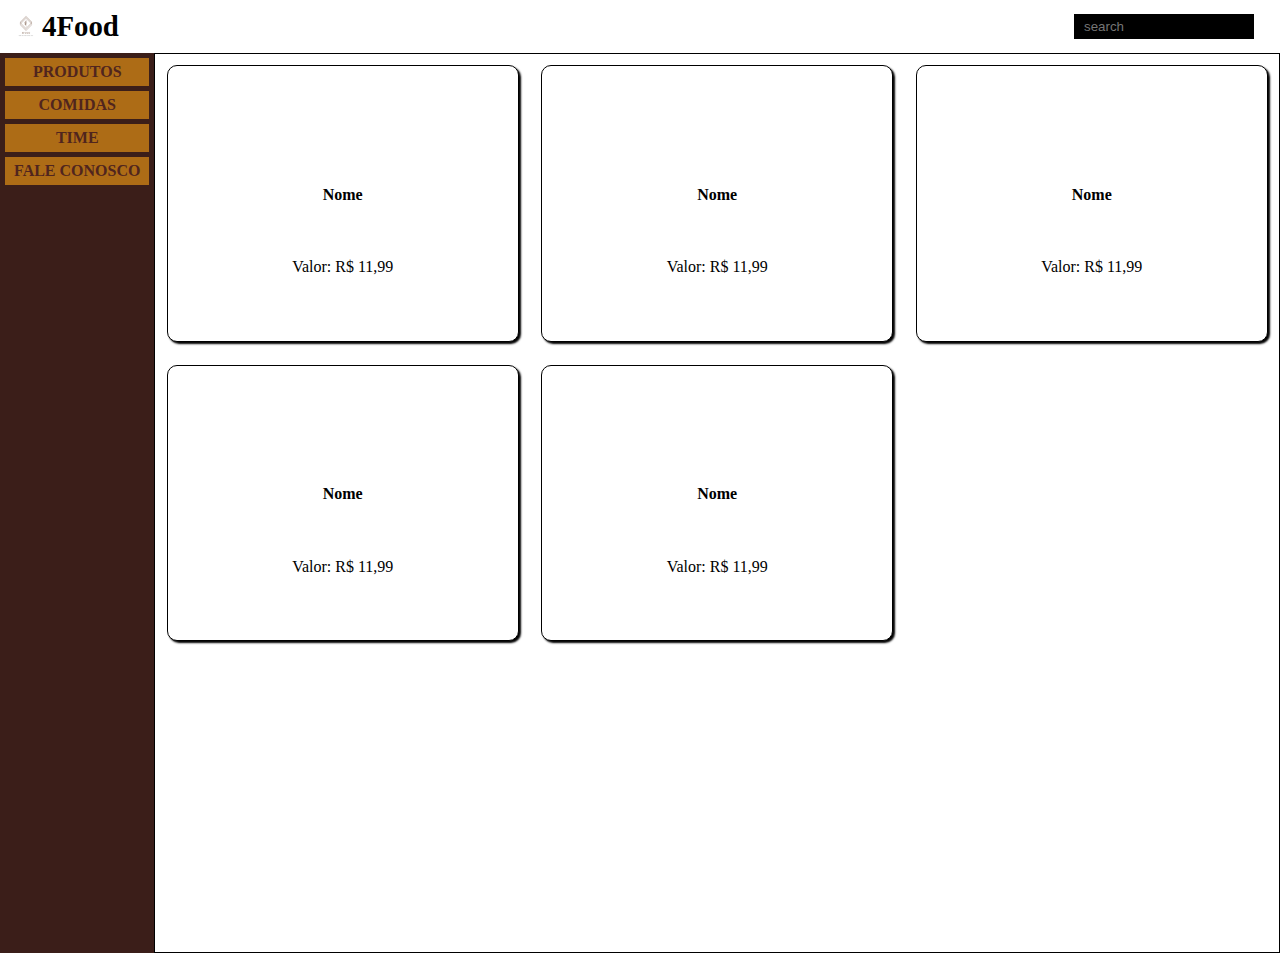
==== projeto-landing/aba-comidas/comidas.html @ b363704c "projeto atualizado" ====
<!DOCTYPE html>
<html lang="en">
<head>
    <meta charset="UTF-8">
    <meta http-equiv="X-UA-Compatible" content="IE=edge">
    <meta name="viewport" content="width=device-width, initial-scale=1.0">
    <title>Comidas</title>
    <link rel="stylesheet" href="style.css">
</head>
<body>
    
    <header class="home-header">
        <div>
            <a href="../index.html">
                <img src="../img/Logos/4food.png" alt="logo">
                <h2>4Food</h2>
            </a>
            
        </div>
        <div>
            <input type="text" class="header-input" placeholder="search">
        </div>

    </header>

    <div class="home-container">
        <nav class="home-container-nav">
            <a href="./aba-produtos/produtos.html"><div>PRODUTOS</div></a>
            <a href="./aba-comidas/comidas.html"><div>COMIDAS</div></a>
            <a href="./aba-time/time.html"><div>TIME</div></a>
            <a href="./aba-faleconosco/faleconosco.html"><div>FALE CONOSCO</div></a>
           
            
        </nav >

        <main class="container-produtos">

                <div class="cards-produtos">
                    <img src="/" alt="">
                    <p><strong>Nome</strong></p>
                    <p>Valor: R$ 11,99</p> 
                </div>

                <div class="cards-produtos">
                    <img src="./img/Produtos/azeite.jpg" alt="">
                    <p><strong>Nome</strong></p>
                    <p>Valor: R$ 11,99</p> 
                </div>

                <div class="cards-produtos">
                    <img src="./img/Produtos/azeite.jpg" alt="">
                    <p><strong>Nome</strong></p>
                    <p>Valor: R$ 11,99</p>
                </div>

                <div class="cards-produtos">
                    <img src="./img/Produtos/azeite.jpg" alt="">
                    <p><strong>Nome</strong></p>
                    <p>Valor: R$ 11,99</p>
                </div>

                <div class="cards-produtos">
                    <img src="./img/Produtos/azeite.jpg" alt="">
                    <p><strong>Nome</strong></p>
                    <p>Valor: R$ 11,99</p>
                </div>

        </main>


        

    </div>
    
</body>
</html>
---- projeto-landing/aba-comidas/style.css ----
*{
    Padding: 0;
    Margin: 0;
    text-decoration: none;
    outline: 0
}

/* CSS GERAL */
Body{
    /* background-color: silver; */
    background-image: url("./img/Logos/4food.png");
    background-repeat: no-repeat;
    background-size: cover;
    color: white;
    height: 100vh;

}

/* HEADER */

.home-header{
    display: flex;
    background-color:white;
    padding: 10px;
    justify-content:space-between;
    flex-wrap: wrap;
    
}

.home-header div{
    color: black;
    display: flex;
    align-items: center;
    margin-right: 1rem;
}

.home-header a{
    display: flex;
    color: black;
    font-size: 1.2rem;
}

.home-header a:hover{
    color: rgb(173, 108, 22);
    transition: all 0.5s ease-in-out;
}

.home-header img{
    height: 2rem
}

.header-input{
    border: none;
    background-color: black;
    color:silver;
    padding: 5px 10px;
    width: 300px;
    max-width: 10rem;
}

/* INNER */

.home-container{
    display: flex;
    height: 100vh;
    
}

.home-container-nav{
    background-color: rgb(59, 30, 25);
    width: 11rem;
    height: 100vh;
}

.home-container-nav div{
    font-size: 1rem;
    margin: 5px;
    text-align: center;
    align-items: center;
    padding: 5px;
    background-color: rgb(173, 108, 22);
    color: rgb(80, 37, 30);
    font-weight: bold;
}

.home-container-nav a div:hover{
    font-size: 1.1rem;
    color: rgb(36, 22, 5);
    transition: all 0.5s ease-in-out;
}

.home-container-site{
    padding: 1rem;
}
.cards-produtos{
    border: 1px solid black;
    display: flex;
    border: 1px solid black;
    flex-direction: column;
    justify-content: space-evenly;
    text-align: center;
    align-items: center;
    padding: 10px 0px;
    box-shadow: 2px 2px 2px black;
    color: black;
    border-radius: 10px;
    margin: .7rem;
    background-color: white;
}

.cards-produtos img{
 
   
}

.cards-produtos button{
width: 50%;
align-items: center;

}
.container-produtos{

    border: 1px solid black;
    width: 100%;
    display: grid;
    grid-template-columns: 1fr 1fr 1fr ;
    grid-template-rows: 1fr 1fr 1fr;
}

#card-comprar{
    font-size: .9rem;
    margin: 5px;
    text-align: center;
    align-items: center;
    padding: 5px;
    background-color: rgb(173, 108, 22);
    color: rgb(80, 37, 30);
    font-weight: bold;
}

#card-comprar:hover{
    font-size: 1rem;
    color: rgb(36, 22, 5);
    transition: all 0.5s ease-in-out;
}



/* FOOTER */
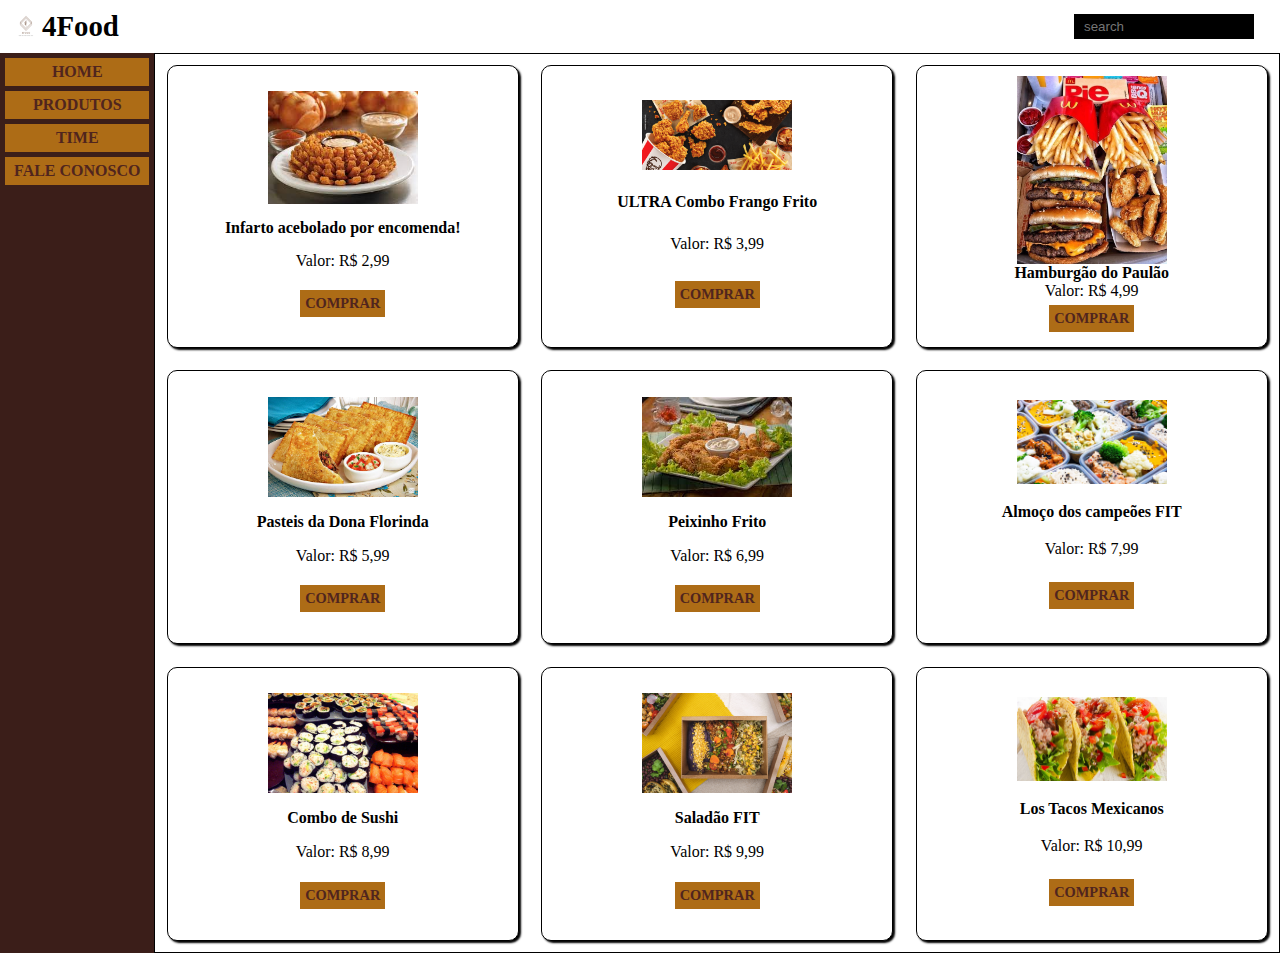
==== commit 7727c1e5: "todos os nomes e imagens em todas as páginas corretos" ====
--- a/projeto-landing/aba-comidas/comidas.html
+++ b/projeto-landing/aba-comidas/comidas.html
@@ -25,10 +25,10 @@
 
     <div class="home-container">
         <nav class="home-container-nav">
-            <a href="./aba-produtos/produtos.html"><div>PRODUTOS</div></a>
-            <a href="./aba-comidas/comidas.html"><div>COMIDAS</div></a>
-            <a href="./aba-time/time.html"><div>TIME</div></a>
-            <a href="./aba-faleconosco/faleconosco.html"><div>FALE CONOSCO</div></a>
+            <a href="../index.html"><div>HOME</div></a>
+            <a href="../aba-produtos/produtos.html"><div>PRODUTOS</div></a>
+            <a href="../aba-time/time.html"><div>TIME</div></a>
+            <a href="../aba-faleconosco/faleconosco.html"><div>FALE CONOSCO</div></a>
            
             
         </nav >
@@ -36,33 +36,66 @@
         <main class="container-produtos">
 
                 <div class="cards-produtos">
-                    <img src="/" alt="">
-                    <p><strong>Nome</strong></p>
-                    <p>Valor: R$ 11,99</p> 
+                    <img src="../img/Comidas/cebolaFrita.png" alt="">
+                    <p><strong>Infarto acebolado por encomenda!</strong></p>
+                    <p>Valor: R$ 2,99</p>
+                    <a href="comprarOK.html" id="card-comprar">COMPRAR</a>   
                 </div>
 
                 <div class="cards-produtos">
-                    <img src="./img/Produtos/azeite.jpg" alt="">
-                    <p><strong>Nome</strong></p>
-                    <p>Valor: R$ 11,99</p> 
+                    <img src="../img/Comidas/frangoFrito.png" alt="">
+                    <p><strong>ULTRA Combo Frango Frito</strong></p>
+                    <p>Valor: R$ 3,99</p>
+                    <a href="comprarOK.html" id="card-comprar">COMPRAR</a>   
                 </div>
 
                 <div class="cards-produtos">
-                    <img src="./img/Produtos/azeite.jpg" alt="">
-                    <p><strong>Nome</strong></p>
-                    <p>Valor: R$ 11,99</p>
+                    <img src="../img/Comidas/hamburguer.png" alt="">
+                    <p><strong>Hamburgão do Paulão</strong></p>
+                    <p>Valor: R$ 4,99</p>
+                    <a href="comprarOK.html" id="card-comprar">COMPRAR</a>   
                 </div>
 
                 <div class="cards-produtos">
-                    <img src="./img/Produtos/azeite.jpg" alt="">
-                    <p><strong>Nome</strong></p>
-                    <p>Valor: R$ 11,99</p>
+                    <img src="../img/Comidas/pasteis.png" alt="">
+                    <p><strong>Pasteis da Dona Florinda</strong></p>
+                    <p>Valor: R$ 5,99</p>
+                    <a href="comprarOK.html" id="card-comprar">COMPRAR</a>   
                 </div>
 
                 <div class="cards-produtos">
-                    <img src="./img/Produtos/azeite.jpg" alt="">
-                    <p><strong>Nome</strong></p>
-                    <p>Valor: R$ 11,99</p>
+                    <img src="../img/Comidas/peixeFrito.png" alt="">
+                    <p><strong>Peixinho Frito</strong></p>
+                    <p>Valor: R$ 6,99</p>
+                    <a href="comprarOK.html" id="card-comprar">COMPRAR</a>   
+                </div>
+
+<div class="cards-produtos">
+                    <img src="../img/Comidas/saudavel.png" alt="">
+                    <p><strong>Almoço dos campeões FIT</strong></p>
+                    <p>Valor: R$ 7,99</p>
+                    <a href="comprarOK.html" id="card-comprar">COMPRAR</a>   
+                </div>
+
+                <div class="cards-produtos">
+                    <img src="../img/Comidas/sushi.png" alt="">
+                    <p><strong>Combo de Sushi</strong></p>
+                    <p>Valor: R$ 8,99</p>
+                    <a href="comprarOK.html" id="card-comprar">COMPRAR</a>   
+                </div>
+
+                <div class="cards-produtos">
+                    <img src="../img/Comidas/verduras.png" alt="">
+                    <p><strong>Saladão FIT</strong></p>
+                    <p>Valor: R$ 9,99</p>
+                    <a href="comprarOK.html" id="card-comprar">COMPRAR</a>   
+                </div>
+
+                <div class="cards-produtos">
+                    <img src="../img/Comidas/taco-mexicano.jpg" alt="">
+                    <p><strong>Los Tacos Mexicanos</strong></p>
+                    <p>Valor: R$ 10,99</p>
+                    <a href="comprarOK.html" id="card-comprar">COMPRAR</a>   
                 </div>
 
         </main>
--- a/projeto-landing/aba-comidas/style.css
+++ b/projeto-landing/aba-comidas/style.css
@@ -109,13 +109,13 @@
 }
 
 .cards-produtos img{
- 
+    width: 150px;
    
 }
 
 .cards-produtos button{
-width: 50%;
-align-items: center;
+    width: 50%;
+    align-items: center;
 
 }
 .container-produtos{
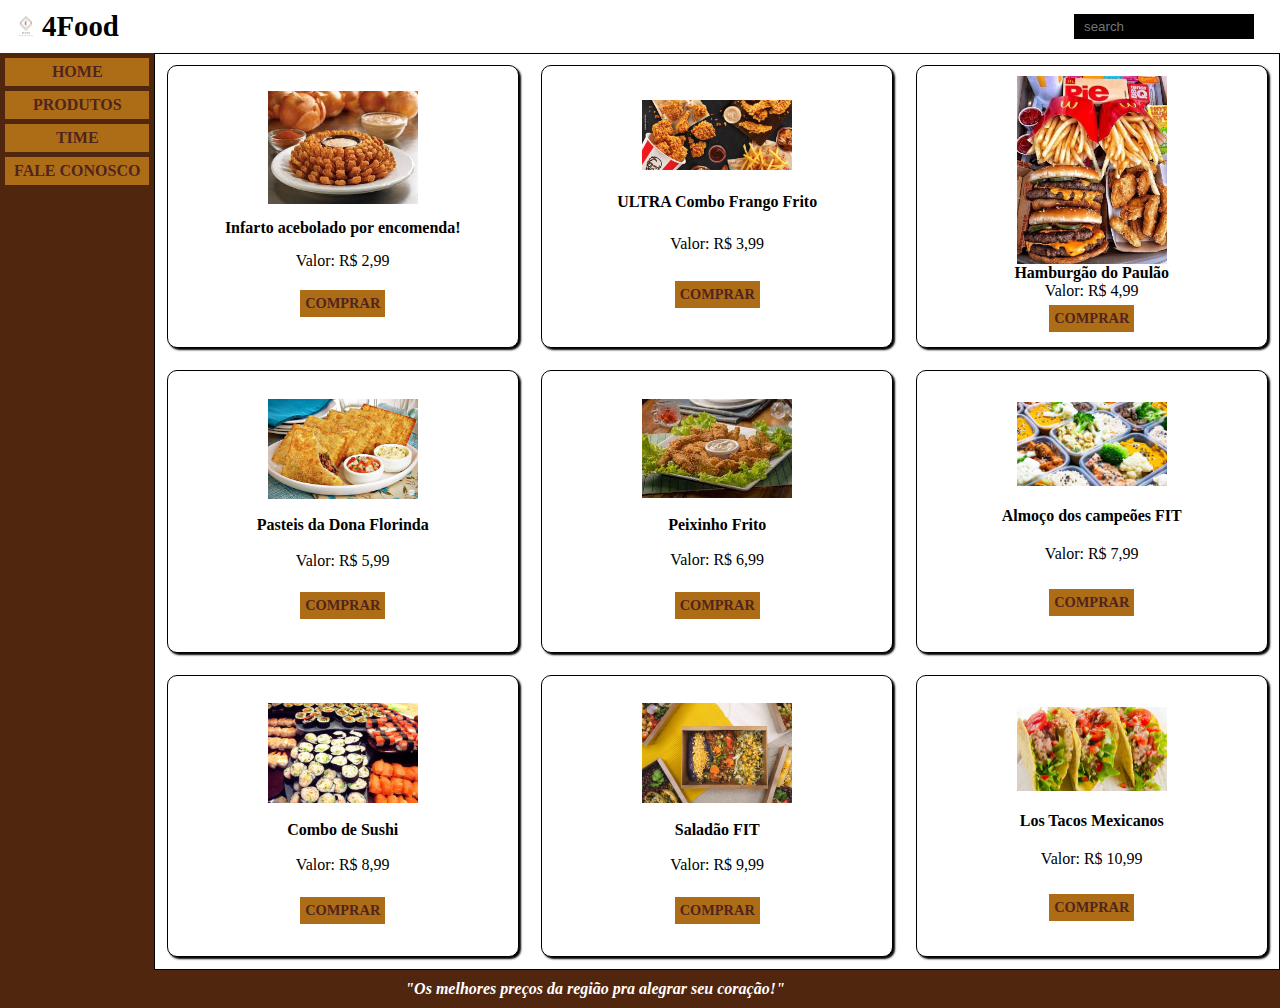
==== commit e7d556ea: "Atualizações" ====
--- a/projeto-landing/aba-comidas/comidas.html
+++ b/projeto-landing/aba-comidas/comidas.html
@@ -100,10 +100,22 @@
 
         </main>
 
-
+        
         
 
     </div>
     
+    <footer class="home-footer">
+            <div><i>"Os melhores preços da região pra alegrar seu coração!"</i></div>
+            <div class="footer-links">
+                <a href="https:www.facebook.com" target="_blank"><div class="footer-link1"><img src="./img/logo_brown_facebook.png" alt=""></div></a>
+    
+                <a href="https:www.instagram.com" target="_blank"><div class="footer-link2"><img src="./img/logo_brown_instagram.png" alt=""></div></a>
+    
+                <a href="https:www.twitter.com" target="_blank"><div class="footer-link3"><img src="./img/logo_brown_twitter.png" alt=""></div></a>
+    
+            </div>
+        </footer>
+    
 </body>
 </html>--- a/projeto-landing/aba-comidas/style.css
+++ b/projeto-landing/aba-comidas/style.css
@@ -1,149 +1,159 @@
-*{
-    Padding: 0;
-    Margin: 0;
-    text-decoration: none;
-    outline: 0
+* {
+  padding: 0;
+  margin: 0;
+  text-decoration: none;
+  outline: 0;
 }
 
 /* CSS GERAL */
-Body{
-    /* background-color: silver; */
-    background-image: url("./img/Logos/4food.png");
-    background-repeat: no-repeat;
-    background-size: cover;
-    color: white;
-    height: 100vh;
-
+Body {
+  /* background-color: silver; */
+  background-image: url('./img/Logos/4food.png');
+  background-repeat: no-repeat;
+  background-size: cover;
+  color: white;
+  height: 100vh;
 }
 
 /* HEADER */
 
-.home-header{
-    display: flex;
-    background-color:white;
-    padding: 10px;
-    justify-content:space-between;
-    flex-wrap: wrap;
-    
+.home-header {
+  display: flex;
+  background-color: white;
+  padding: 10px;
+  justify-content: space-between;
+  flex-wrap: wrap;
 }
 
-.home-header div{
-    color: black;
-    display: flex;
-    align-items: center;
-    margin-right: 1rem;
+.home-header div {
+  color: black;
+  display: flex;
+  align-items: center;
+  margin-right: 1rem;
 }
 
-.home-header a{
-    display: flex;
-    color: black;
-    font-size: 1.2rem;
+.home-header a {
+  display: flex;
+  color: black;
+  font-size: 1.2rem;
 }
 
-.home-header a:hover{
-    color: rgb(173, 108, 22);
-    transition: all 0.5s ease-in-out;
+.home-header a:hover {
+  color: rgb(173, 108, 22);
+  transition: all 0.5s ease-in-out;
 }
 
-.home-header img{
-    height: 2rem
+.home-header img {
+  height: 2rem;
 }
 
-.header-input{
-    border: none;
-    background-color: black;
-    color:silver;
-    padding: 5px 10px;
-    width: 300px;
-    max-width: 10rem;
+.header-input {
+  border: none;
+  background-color: black;
+  color: silver;
+  padding: 5px 10px;
+  width: 300px;
+  max-width: 10rem;
 }
 
 /* INNER */
 
-.home-container{
-    display: flex;
-    height: 100vh;
-    
+.home-container {
+  display: flex;
+  /* height: 100vh; */
 }
 
-.home-container-nav{
-    background-color: rgb(59, 30, 25);
-    width: 11rem;
-    height: 100vh;
+.home-container-nav {
+  background-color: #51260e;
+  width: 11rem;
+  /* height: 100vh; */
 }
 
-.home-container-nav div{
-    font-size: 1rem;
-    margin: 5px;
-    text-align: center;
-    align-items: center;
-    padding: 5px;
-    background-color: rgb(173, 108, 22);
-    color: rgb(80, 37, 30);
-    font-weight: bold;
+.home-container-nav div {
+  font-size: 1rem;
+  margin: 5px;
+  text-align: center;
+  align-items: center;
+  padding: 5px;
+  background-color: rgb(173, 108, 22);
+  color: rgb(80, 37, 30);
+  font-weight: bold;
 }
 
-.home-container-nav a div:hover{
-    font-size: 1.1rem;
-    color: rgb(36, 22, 5);
-    transition: all 0.5s ease-in-out;
+.home-container-nav a div:hover {
+  font-size: 1.1rem;
+  color: rgb(36, 22, 5);
+  transition: all 0.5s ease-in-out;
 }
 
-.home-container-site{
-    padding: 1rem;
+.home-container-site {
+  padding: 1rem;
 }
-.cards-produtos{
-    border: 1px solid black;
-    display: flex;
-    border: 1px solid black;
-    flex-direction: column;
-    justify-content: space-evenly;
-    text-align: center;
-    align-items: center;
-    padding: 10px 0px;
-    box-shadow: 2px 2px 2px black;
-    color: black;
-    border-radius: 10px;
-    margin: .7rem;
-    background-color: white;
+.cards-produtos {
+  border: 1px solid black;
+  display: flex;
+  border: 1px solid black;
+  flex-direction: column;
+  justify-content: space-evenly;
+  text-align: center;
+  align-items: center;
+  padding: 10px 0px;
+  box-shadow: 2px 2px 2px black;
+  color: black;
+  border-radius: 10px;
+  margin: 0.7rem;
+  background-color: white;
 }
 
-.cards-produtos img{
-    width: 150px;
-   
+.cards-produtos img {
+  width: 150px;
 }
 
-.cards-produtos button{
-    width: 50%;
-    align-items: center;
-
+.cards-produtos button {
+  width: 50%;
+  align-items: center;
 }
-.container-produtos{
-
-    border: 1px solid black;
-    width: 100%;
-    display: grid;
-    grid-template-columns: 1fr 1fr 1fr ;
-    grid-template-rows: 1fr 1fr 1fr;
+.container-produtos {
+  border: 1px solid black;
+  width: 100%;
+  display: grid;
+  grid-template-columns: 1fr 1fr 1fr;
+  grid-template-rows: 1fr 1fr 1fr;
 }
 
-#card-comprar{
-    font-size: .9rem;
-    margin: 5px;
-    text-align: center;
-    align-items: center;
-    padding: 5px;
-    background-color: rgb(173, 108, 22);
-    color: rgb(80, 37, 30);
-    font-weight: bold;
+#card-comprar {
+  font-size: 0.9rem;
+  margin: 5px;
+  text-align: center;
+  align-items: center;
+  padding: 5px;
+  background-color: rgb(173, 108, 22);
+  color: rgb(80, 37, 30);
+  font-weight: bold;
 }
 
-#card-comprar:hover{
-    font-size: 1rem;
-    color: rgb(36, 22, 5);
-    transition: all 0.5s ease-in-out;
+#card-comprar:hover {
+  font-size: 1rem;
+  color: rgb(36, 22, 5);
+  transition: all 0.5s ease-in-out;
 }
 
+/* FOOTER */
+.home-footer {
+  display: flex;
+  color: white;
+  font-weight: bold;
+  background-color: #51260e;
+  padding: 10px;
+  justify-content: center;
+  flex-wrap: wrap;
+  align-items: center;
+}
 
-
-/* FOOTER */
+.footer-links {
+  display: flex;
+}
+footer img {
+  height: 1.5em;
+  padding: 0 15px;
+}
